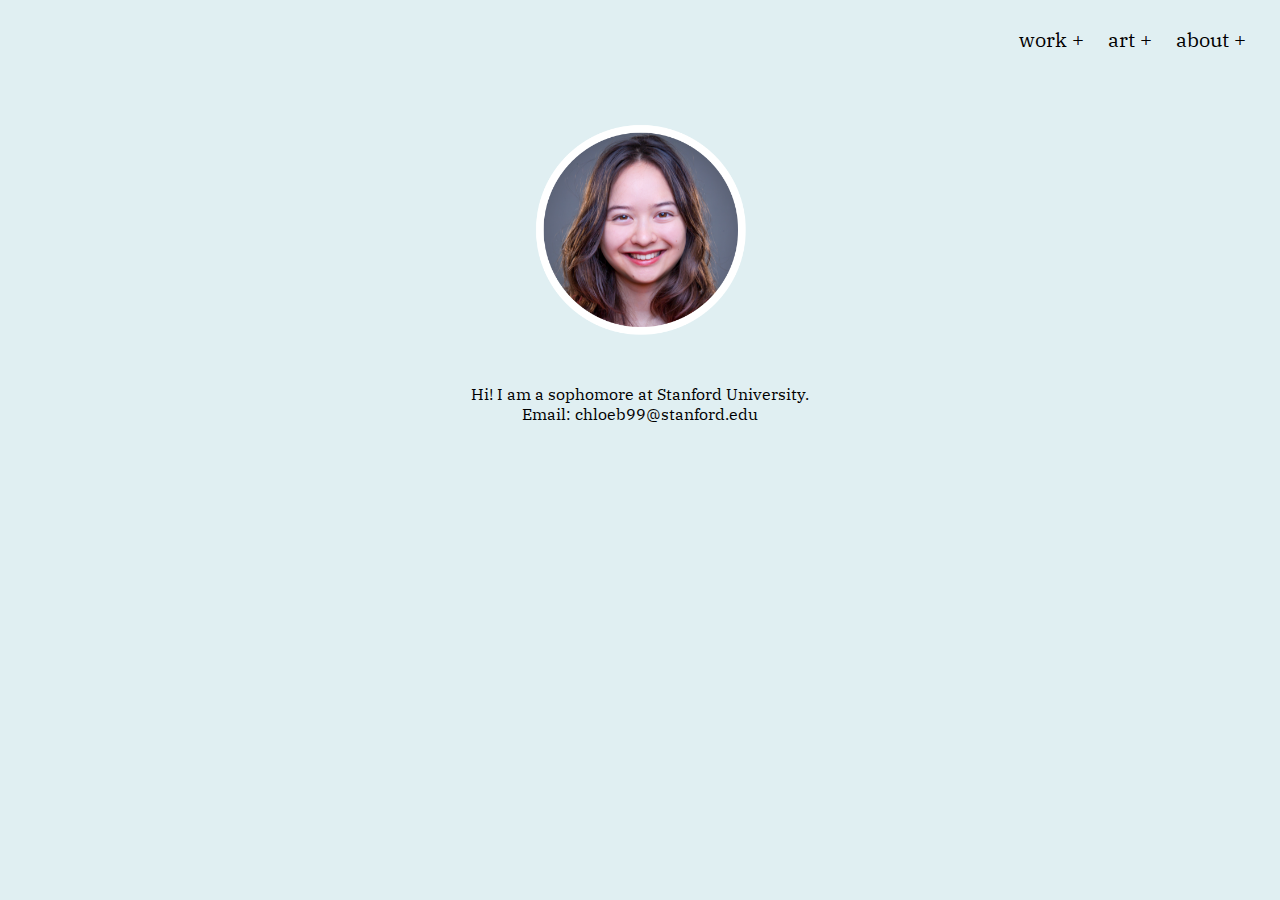
==== about.html @ 64ab29d1 "Update about.html" ====
<html>
<head>
  <title>Chloe Barreau</title>
  <link rel="icon" href="images/logo.png">
  <link rel="stylesheet" href="style.css">
  <script type="text/javascript" src="script.js"></script>
  <meta name="viewport" content="width=device-width, initial-scale=1">
  <link href="https://fonts.googleapis.com/css?family=IBM+Plex+Serif:300,500i|Work+Sans" rel="stylesheet">
</head>
<body>
    <div class = "container-flat">
      <nav>
          <ul>
            <li><a class = "underscore" href="index.html">work +</a></li>
            <li><a class = "underscore" href="art.html">art +</a></li>
            <li><a class = "underscore" href="about.html">about +</a></li>
          </ul>
      </nav>
  </div>
  <!-- Art Gallery Grid -->
  <section class = "main" style="text-align:center">
      <img src="images/profile.png" alt="profile" style="width:300px; padding:40px">
     <p class="smalltext">Hi! I am a sophomore at Stanford University.
       <br>Email: chloeb99@stanford.edu</br>
  <script src="//platform.linkedin.com/in.js" type="text/javascript"></script>
<script type="IN/MemberProfile" data-id="http://www.linkedin.com/in/chloe-barreau" data-format="inline" data-related="false"></script>
     </p>
  </section>
    <!-- END GRID -->
  </div>
</body>
</html>
---- style.css ----
* {
    box-sizing: border-box;
}

p {
  font-family: 'IBM Plex Serif', serif;
  color: black;
  font-size: 40px;
  display: flex;
  align-items: center;
  justify-content: center;
  margin: 5px;
}

.smalltext {
    padding: 0 20 0 20;
    font-size: 16px;
    text-align: center;
}

p.cardText {
  font-family: "Work Sans", sans-serif;
  color: black;
  font-size: 30px;
  position: absolute;
  text-align: center;
  transform: translate(-50%, -50%);
  top: 50%;
  left: 50%;
}

img {
   width: 100%;
   max-width: 500px; /*actual image width*/
   height: auto; /* maintain aspect ratio*/
   margin: auto; /*optional centering of image*/
   border-radius: 3px;
}

.overlay {
     opacity:0; /* Completely invisible. */
     transition: 0.2s;
    border-radius: 3px;
    background-color: white;
    position: absolute;
  top: 0;
  bottom: 0;
  left: 0;
  right: 0;
  height: 100%;
  width: 100%;
}

.overlay:hover{
    opacity:1; /* Completely visible. */
}

nav {
  display: flex;
  justify-content: flex-end;
}

ul {
  display: flex;
  list-style: none;
}

li {
  padding: 0 1.5em 0 0;
}

a {
  text-decoration: none;
  font-family: 'IBM Plex Serif', serif;
  color: black;
  font-size: 20px;
}

a.underscore:hover {
  border-bottom: 2px solid black; //#A0EBEC
}

.welcome {
    display: flex;
  justify-content: center;
  flex-direction: column;
}

.box {
  display: flex;
  align-items: center;
  justify-content: center;
}

body{
  margin: 0;
  padding: 0;
  background: #E0EFF2;
}

.skewedBox {
  background: white;
  padding: 100px 0;
  transform: skew(0deg, -6deg) translateY(-120px);
}

.main {
  max-width: 1000px;
  margin: auto;
}

.container{
  padding: 30px 10px;
  transform: skew(0deg, 6deg);
}
.container-flat{
  padding: 10px;
}

/* Add padding BETWEEN each column */
.row,
.row > .column {
    padding: 8px;
}

/* Create four equal columns that floats next to each other */
.column {
    float: left;
    width: 50%;
    /* box-shadow: 0 4px 8px 0 rgba(0,0,0,0.2); */
}


/* Clear floats after rows */
.row:after {
    content: "";
    display: table;
    clear: both;
}

/* Content */
.content {
    background-color: white;
    padding: 10px;
    border-radius: 5px;
    position: relative;
}

.pop {
    height: 100%;
    width: 100%;
    overflow-y: scroll;
    display: none;
    position: fixed;
    z-index: 1;
    top: 0;
    left: 0;
    background-color: white;
}

.pop-content {
    position: relative;
    top: 10%;
    padding: 0 10% 5% 10%;
    width: 100%;
    text-align: center;
    margin-top: 30px;
}

.pop .closebtn {
    position: absolute;
    text-decoration: none;
    top: 20px;
    right: 45px;
    font-size: 60px;
    transition: 0.3s;
}

.pop p {
  font-family: "Work Sans", sans-serif;
  font-size: 16px;
  padding: 8px;
  text-decoration: none;
  color: #818181;
}

.pop h1 {
    font-family: "Work Sans", sans-serif;
    font-size: 30px;
}

.pop img {
    max-width: 100%;
    max-height: 100%;
}

/* Responsive layout - makes the two columns stack on top of each other instead of next to each other */
@media screen and (max-width: 900px) {
    .column {
        width: 100%;
    }
    .main {
      max-width: 500px;
      margin: auto;
    }
    .skewedBox {
      padding-top: 0px;
      padding-bottom: 0px;
      transform: skew(0deg, 0deg) translateY(0px);
    }
    .container{
	padding: 10px 0px 40px 0px;
      transform: skew(0deg, 0deg);
    }
    nav {
        justify-content: center;
        padding: 0 1em 0 0;
    }
    .content {
        padding: 0px;
    }
    /* .pop p {font-size: 12px} */
    .pop .closebtn {
	font-size: 40px;
	top: 15px;
	right: 35px;
    }
}

/* red: f98ca4;
blue: 4ad9db;
$green: 65f283;
$orange: f5b10b; */

p.title {
  font-size: 50px;
  text-align: center;
  margin-top: 40px;
  color: #3a50d9;
  font-family: 'Work Sans', sans-serif;
  text-shadow: -2px 2px 0 #e0eff2;
  line-height: 1;
  text-shadow:
	-1px -1px 0 #3a50d9, 1px -1px 0 #3a50d9,
    -1px 1px 0 #3a50d9, 1px 1px 0 #3a50d9,
    1px 0px 0px #3a50d9, 0px 1px 0px #3a50d9,
    2px 1px 0px #3a50d9, 1px 2px 0px #3a50d9,
    3px 2px 0px #3a50d9, 2px 3px 0px #3a50d9,
    4px 3px 0px #3a50d9, 3px 4px 0px #3a50d9,
    5px 4px 0px #3a50d9, 3px 5px 0px #3a50d9,
    6px 5px 0px #3a50d9, 0 3px 0 #3a50d9,
    1px 4px 0 #3a50d9, 2px 5px 0px #3a50d9,
    2px -1px 0 #3a50d9, 3px 0 0 #3a50d9,
    4px 1px 0 #3a50d9, 5px 2px 0px #3a50d9,
    6px 3px 0 #3a50d9, 7px 4px 0 #3a50d9

  &:after,
	&:before {
		position: absolute;
		overflow: hidden;
		left: 0;
		width: 100%;
		top: 0;
		z-index: 5;
	}
  }
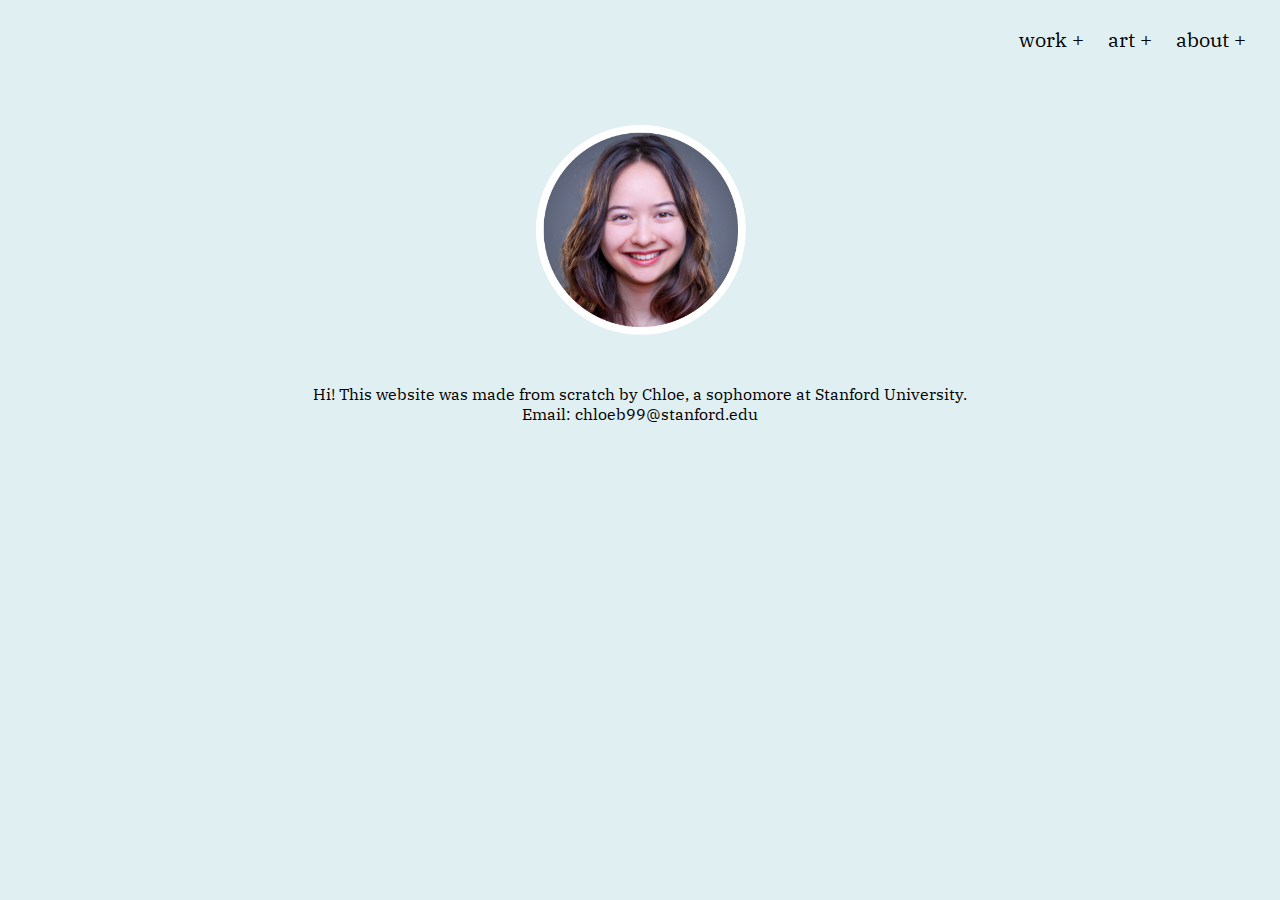
==== commit de4b90d4: "Update about.html" ====
--- a/about.html
+++ b/about.html
@@ -19,11 +19,9 @@
   </div>
   <!-- Art Gallery Grid -->
   <section class = "main" style="text-align:center">
-      <img src="images/profile.png" alt="profile" style="width:300px; padding:40px">
-     <p class="smalltext">Hi! I am a sophomore at Stanford University.
-       <br>Email: chloeb99@stanford.edu</br>
-  <script src="//platform.linkedin.com/in.js" type="text/javascript"></script>
-<script type="IN/MemberProfile" data-id="http://www.linkedin.com/in/chloe-barreau" data-format="inline" data-related="false"></script>
+     <a href="https://www.linkedin.com/in/chloe-barreau/" target="_blank"><img src="images/profile.png" alt="profile" style="width:300px; padding:40px"></a>
+     <p class="smalltext">Hi! This website was made from scratch by Chloe, a sophomore at Stanford University.
+       <br>Email: chloeb99@stanford.edu
      </p>
   </section>
     <!-- END GRID -->
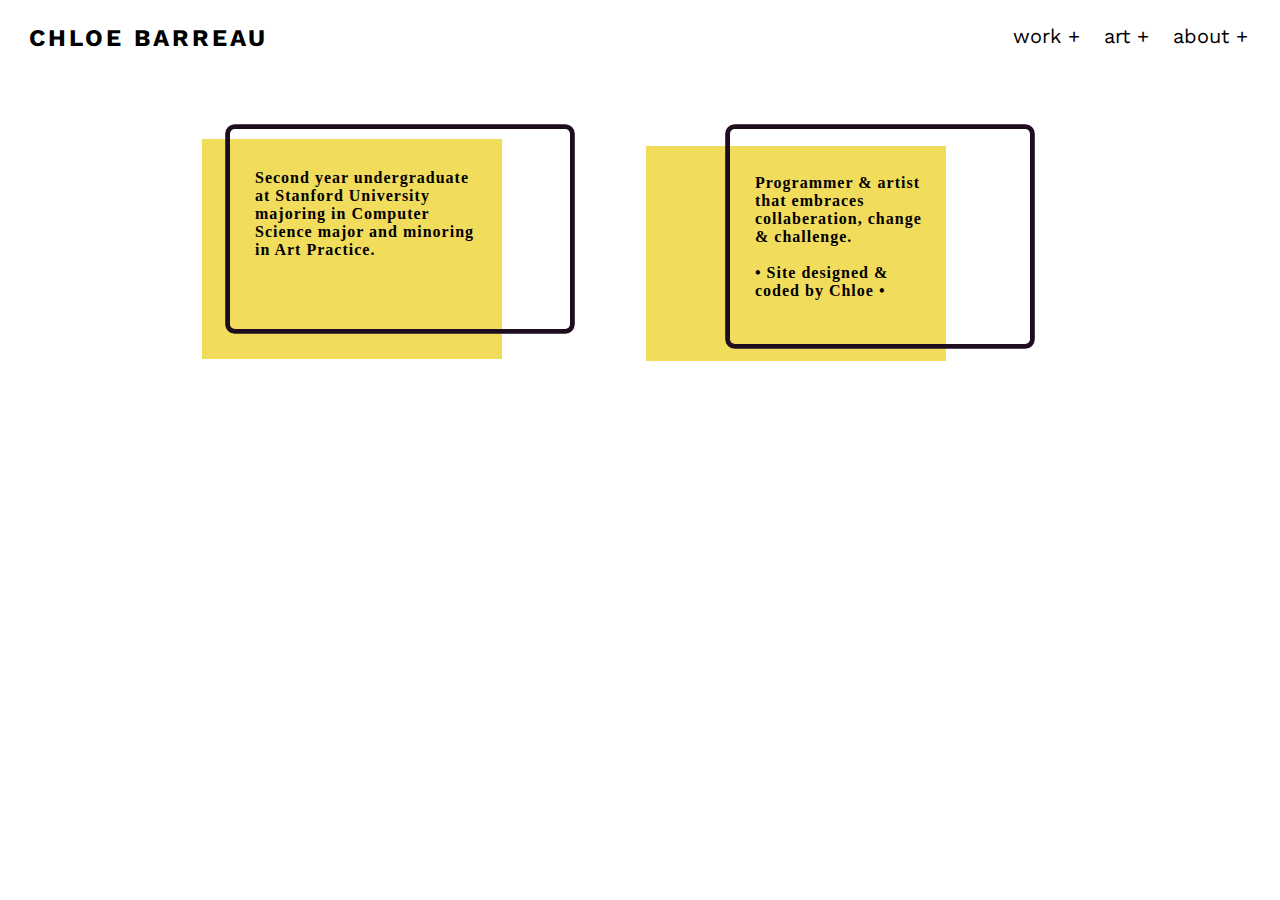
==== commit 6d444442: "udpate content + design" ====
--- a/about.html
+++ b/about.html
@@ -8,7 +8,10 @@
   <link href="https://fonts.googleapis.com/css?family=IBM+Plex+Serif:300,500i|Work+Sans" rel="stylesheet">
 </head>
 <body>
-    <div class = "container-flat">
+    <div class = "container">
+        <div class="left">
+            <p class= "title"> CHLOE BARREAU</p>
+        </div>
       <nav>
           <ul>
             <li><a class = "underscore" href="index.html">work +</a></li>
@@ -19,10 +22,30 @@
   </div>
   <!-- Art Gallery Grid -->
   <section class = "main" style="text-align:center">
-     <a href="https://www.linkedin.com/in/chloe-barreau/" target="_blank"><img src="images/profile.png" alt="profile" style="width:300px; padding:40px"></a>
-     <p class="smalltext">Hi! This website was made from scratch by Chloe, a sophomore at Stanford University.
-       <br>Email: chloeb99@stanford.edu
-     </p>
+
+     <!-- <a href="https://www.linkedin.com/in/chloe-barreau/" target="_blank"><img src="images/profile.png" alt="profile" style="width:300px; padding:40px"></a> -->
+     <!-- <div class= "about-border1">
+         <p class = "hello">HELLO!</p>
+    </div> -->
+
+    <div class="row">
+        <div class="column">
+            <div class= "about-border3">
+                <p>
+                    Second year undergraduate at Stanford University majoring in Computer Science major and minoring in Art Practice.
+                </p>
+           </div>
+        </div>
+        <div class="column">
+            <div class= "about-border2">
+                <p>
+                    Programmer & artist that embraces collaberation, change & challenge.  <br> <br>
+                    • Site designed & coded by Chloe •
+                </p>
+           </div>
+        </div>
+
+    </div>
   </section>
     <!-- END GRID -->
   </div>
--- a/style.css
+++ b/style.css
@@ -2,24 +2,45 @@
     box-sizing: border-box;
 }
 
+/* Define the "system" font family */
+@font-face {
+  font-family: system;
+  font-style: normal;
+  font-weight: 300;
+  /* word-spacing: 2em; */
+  src: local(".SFNSText-Light"), local(".HelveticaNeueDeskInterface-Light"), local(".LucidaGrandeUI"), local("Ubuntu Light"), local("Segoe UI Light"), local("Roboto-Light"), local("DroidSans"), local("Tahoma");
+}
+
 p {
-  font-family: 'IBM Plex Serif', serif;
+  font-weight: bold;
   color: black;
-  font-size: 40px;
+  font-size: 16px;
+  letter-spacing: 1px;
   display: flex;
   align-items: center;
   justify-content: center;
   margin: 5px;
 }
 
-.smalltext {
-    padding: 0 20 0 20;
-    font-size: 16px;
-    text-align: center;
+.title {
+    font-size: 24px;
+    font-family: "Work Sans", sans-serif;
+    letter-spacing: 3px;
+}
+
+.hello {
+    font-family: 'Work Sans';
+    font-weight: bold;
+    color: black;
+    font-size: 30px;
+    display: flex;
+    align-items: center;
+    justify-content: center;
+    margin: 5px;
 }
 
 p.cardText {
-  font-family: "Work Sans", sans-serif;
+  /* font-family: "Work Sans", sans-serif; */
   color: black;
   font-size: 30px;
   position: absolute;
@@ -34,21 +55,21 @@
    max-width: 500px; /*actual image width*/
    height: auto; /* maintain aspect ratio*/
    margin: auto; /*optional centering of image*/
-   border-radius: 3px;
+   border-radius: 5px;
 }
 
 .overlay {
-     opacity:0; /* Completely invisible. */
-     transition: 0.2s;
-    border-radius: 3px;
-    background-color: white;
+    opacity:0; /* Completely invisible. */
+    transition: 0.2s;
+    border-radius: 5px;
+    background-color: #F2DC5B;
     position: absolute;
-  top: 0;
-  bottom: 0;
-  left: 0;
-  right: 0;
-  height: 100%;
-  width: 100%;
+    top: 0;
+    bottom: 0;
+    left: 0;
+    right: 0;
+    height: 100%;
+    width: 100%;
 }
 
 .overlay:hover{
@@ -60,6 +81,11 @@
   justify-content: flex-end;
 }
 
+.left {
+    padding: 0.7em 0 0 1em;
+    float: left;
+}
+
 ul {
   display: flex;
   list-style: none;
@@ -71,19 +97,15 @@
 
 a {
   text-decoration: none;
-  font-family: 'IBM Plex Serif', serif;
+  /* font-family: 'IBM Plex Serif', serif; */
+  font-family: "Work Sans", sans-serif;
+
   color: black;
   font-size: 20px;
 }
 
 a.underscore:hover {
   border-bottom: 2px solid black; //#A0EBEC
-}
-
-.welcome {
-    display: flex;
-  justify-content: center;
-  flex-direction: column;
 }
 
 .box {
@@ -93,15 +115,16 @@
 }
 
 body{
-  margin: 0;
-  padding: 0;
-  background: #E0EFF2;
-}
-
-.skewedBox {
   background: white;
-  padding: 100px 0;
-  transform: skew(0deg, -6deg) translateY(-120px);
+  font-family: "system";
+}
+
+.footer {
+    right: 0;
+    bottom: 0;
+    left: 0;
+    padding: 1rem;
+    text-align: center;
 }
 
 .main {
@@ -109,18 +132,10 @@
   margin: auto;
 }
 
-.container{
-  padding: 30px 10px;
-  transform: skew(0deg, 6deg);
-}
-.container-flat{
-  padding: 10px;
-}
-
 /* Add padding BETWEEN each column */
 .row,
 .row > .column {
-    padding: 8px;
+    padding: 20px;
 }
 
 /* Create four equal columns that floats next to each other */
@@ -140,7 +155,7 @@
 
 /* Content */
 .content {
-    background-color: white;
+    background-color: #F6F6F6; //1F8AFC
     padding: 10px;
     border-radius: 5px;
     position: relative;
@@ -156,6 +171,7 @@
     top: 0;
     left: 0;
     background-color: white;
+
 }
 
 .pop-content {
@@ -177,7 +193,7 @@
 }
 
 .pop p {
-  font-family: "Work Sans", sans-serif;
+  /* font-family: "Work Sans", sans-serif; */
   font-size: 16px;
   padding: 8px;
   text-decoration: none;
@@ -194,24 +210,87 @@
     max-height: 100%;
 }
 
+.about-border2 {
+    border-radius: 0.3em;
+    position: relative;
+    margin: 25px;
+    padding-left: 20px;
+    padding-right: 100px;
+    padding-top: 40px;
+    vertical-align: middle;
+    box-shadow: 0 0 0 .3em #1E0D1F;
+    display: inline-block;
+    width: 300px;
+    height: 215px;
+    text-align: left;
+    /* right: -8%;
+    top: 240px; */
+}
+
+.about-border2:before {
+    content: "";
+    position: absolute;
+    z-index: -1;
+    top: 8%;
+    right: 28%;
+    width: 100%;
+    height: 215px;
+    background: #F2DC5B;
+}
+
+.about-border3 {
+    border-radius: 0.3em;
+    position: relative;
+    margin: 25px;
+    padding-top: 35px;
+    padding-left: 20px;
+    padding-right: 80px;
+    box-shadow: 0 0 0 .3em #1E0D1F;
+    display: inline-block;
+    width: 340px;
+    height: 200px;
+    text-align: left;
+    /* top: -260px;
+    right: -490px; */
+}
+
+.about-border3:after {
+    content: "";
+    position: absolute;
+    z-index: -1;
+    top: 5%;
+    right: 20%;
+    width: 300px;
+    height: 220px;
+    background: #F2DC5B;
+}
+
 /* Responsive layout - makes the two columns stack on top of each other instead of next to each other */
 @media screen and (max-width: 900px) {
     .column {
         width: 100%;
     }
+    .row,
+    .row > .column {
+        padding: 10px;
+    }
     .main {
       max-width: 500px;
       margin: auto;
     }
-    .skewedBox {
-      padding-top: 0px;
-      padding-bottom: 0px;
-      transform: skew(0deg, 0deg) translateY(0px);
-    }
-    .container{
-	padding: 10px 0px 40px 0px;
-      transform: skew(0deg, 0deg);
-    }
+
+    .container {
+	padding: 10px 0px 20px 0px;
+    display: flex;
+    flex-direction: column;
+    }
+
+    .left{
+        justify-content: center;
+        text-align: center;
+        padding: 0 0 0 0;
+    }
+
     nav {
         justify-content: center;
         padding: 0 1em 0 0;
@@ -231,36 +310,3 @@
 blue: 4ad9db;
 $green: 65f283;
 $orange: f5b10b; */
-
-p.title {
-  font-size: 50px;
-  text-align: center;
-  margin-top: 40px;
-  color: #3a50d9;
-  font-family: 'Work Sans', sans-serif;
-  text-shadow: -2px 2px 0 #e0eff2;
-  line-height: 1;
-  text-shadow:
-	-1px -1px 0 #3a50d9, 1px -1px 0 #3a50d9,
-    -1px 1px 0 #3a50d9, 1px 1px 0 #3a50d9,
-    1px 0px 0px #3a50d9, 0px 1px 0px #3a50d9,
-    2px 1px 0px #3a50d9, 1px 2px 0px #3a50d9,
-    3px 2px 0px #3a50d9, 2px 3px 0px #3a50d9,
-    4px 3px 0px #3a50d9, 3px 4px 0px #3a50d9,
-    5px 4px 0px #3a50d9, 3px 5px 0px #3a50d9,
-    6px 5px 0px #3a50d9, 0 3px 0 #3a50d9,
-    1px 4px 0 #3a50d9, 2px 5px 0px #3a50d9,
-    2px -1px 0 #3a50d9, 3px 0 0 #3a50d9,
-    4px 1px 0 #3a50d9, 5px 2px 0px #3a50d9,
-    6px 3px 0 #3a50d9, 7px 4px 0 #3a50d9
-
-  &:after,
-	&:before {
-		position: absolute;
-		overflow: hidden;
-		left: 0;
-		width: 100%;
-		top: 0;
-		z-index: 5;
-	}
-  }
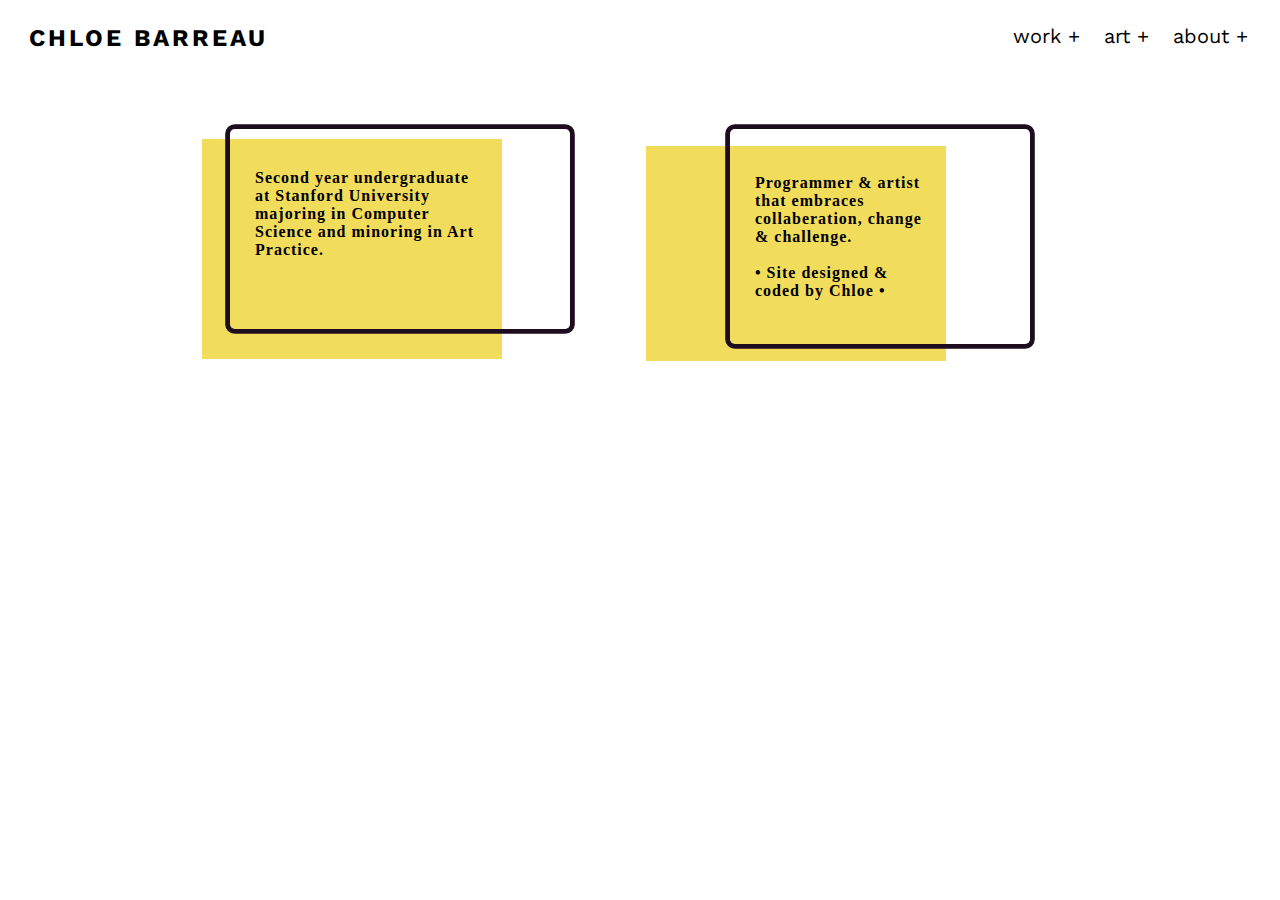
==== commit 7880c5d7: "Update about.html" ====
--- a/about.html
+++ b/about.html
@@ -22,17 +22,11 @@
   </div>
   <!-- Art Gallery Grid -->
   <section class = "main" style="text-align:center">
-
-     <!-- <a href="https://www.linkedin.com/in/chloe-barreau/" target="_blank"><img src="images/profile.png" alt="profile" style="width:300px; padding:40px"></a> -->
-     <!-- <div class= "about-border1">
-         <p class = "hello">HELLO!</p>
-    </div> -->
-
     <div class="row">
         <div class="column">
             <div class= "about-border3">
                 <p>
-                    Second year undergraduate at Stanford University majoring in Computer Science major and minoring in Art Practice.
+                    Second year undergraduate at Stanford University majoring in Computer Science and minoring in Art Practice.
                 </p>
            </div>
         </div>
@@ -44,7 +38,6 @@
                 </p>
            </div>
         </div>
-
     </div>
   </section>
     <!-- END GRID -->
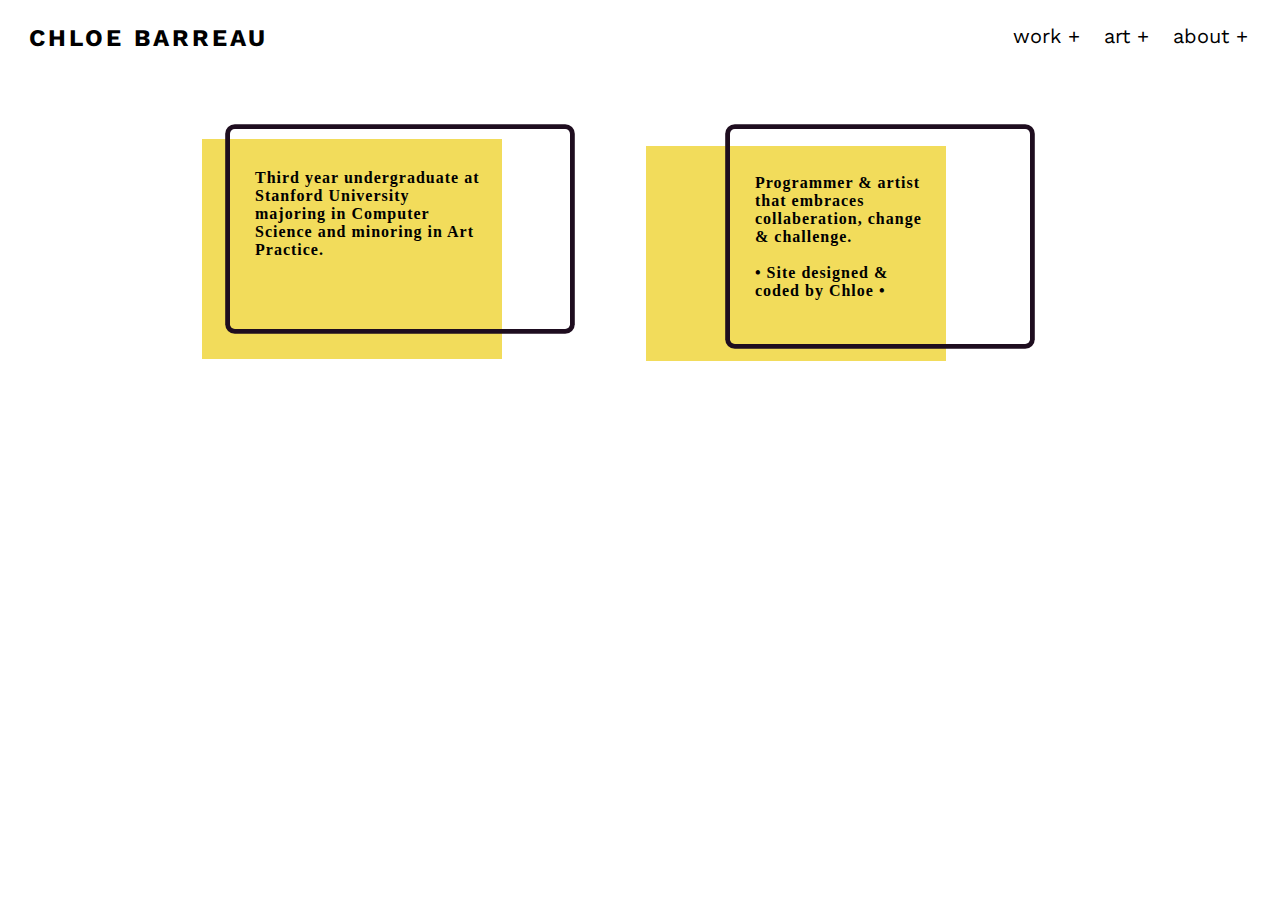
==== commit c2abbca1: "third year baby" ====
--- a/about.html
+++ b/about.html
@@ -26,7 +26,7 @@
         <div class="column">
             <div class= "about-border3">
                 <p>
-                    Second year undergraduate at Stanford University majoring in Computer Science and minoring in Art Practice.
+                    Third year undergraduate at Stanford University majoring in Computer Science and minoring in Art Practice.
                 </p>
            </div>
         </div>
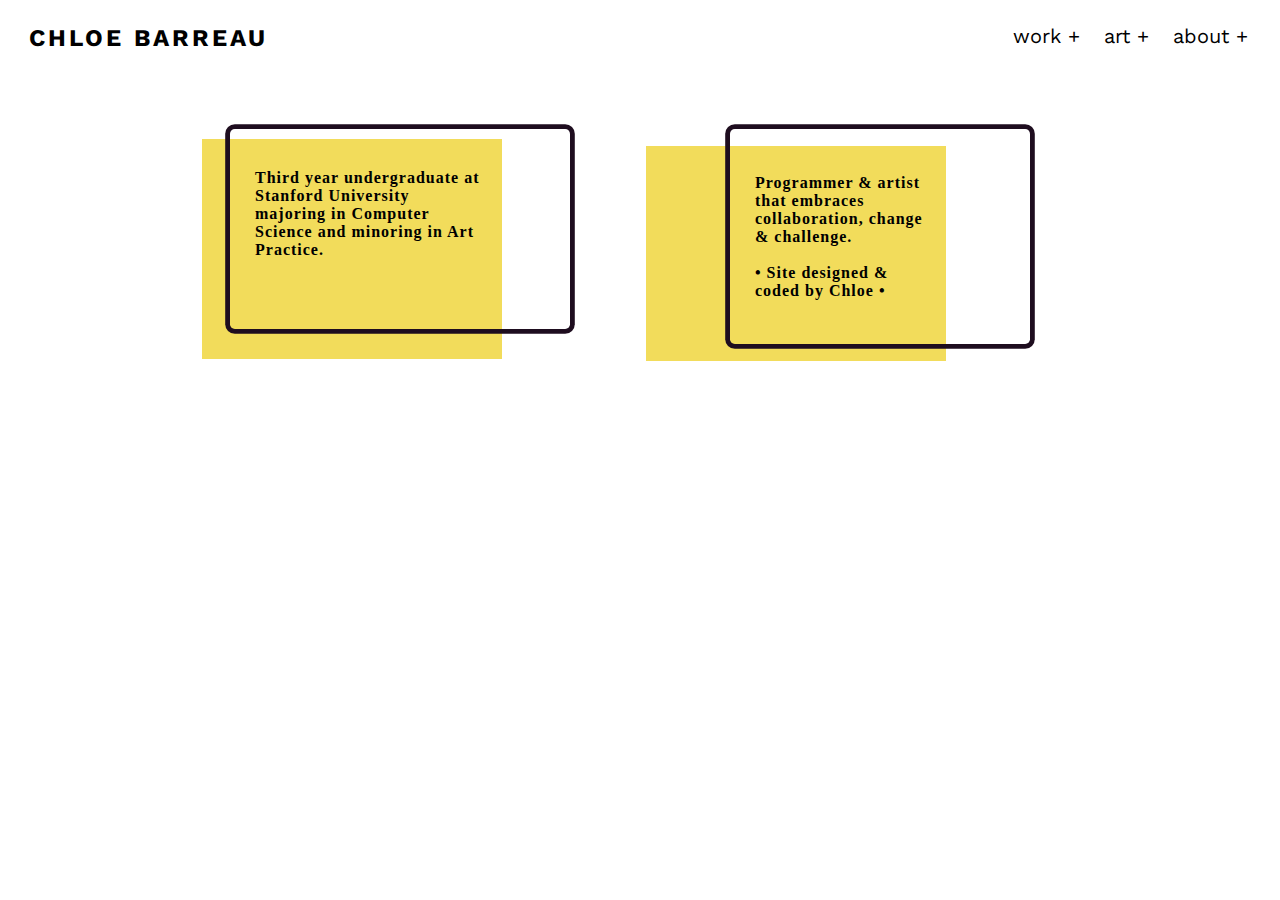
==== commit 058119b7: "speling girlie!" ====
--- a/about.html
+++ b/about.html
@@ -33,7 +33,7 @@
         <div class="column">
             <div class= "about-border2">
                 <p>
-                    Programmer & artist that embraces collaberation, change & challenge.  <br> <br>
+                    Programmer & artist that embraces collaboration, change & challenge.  <br> <br>
                     • Site designed & coded by Chloe •
                 </p>
            </div>
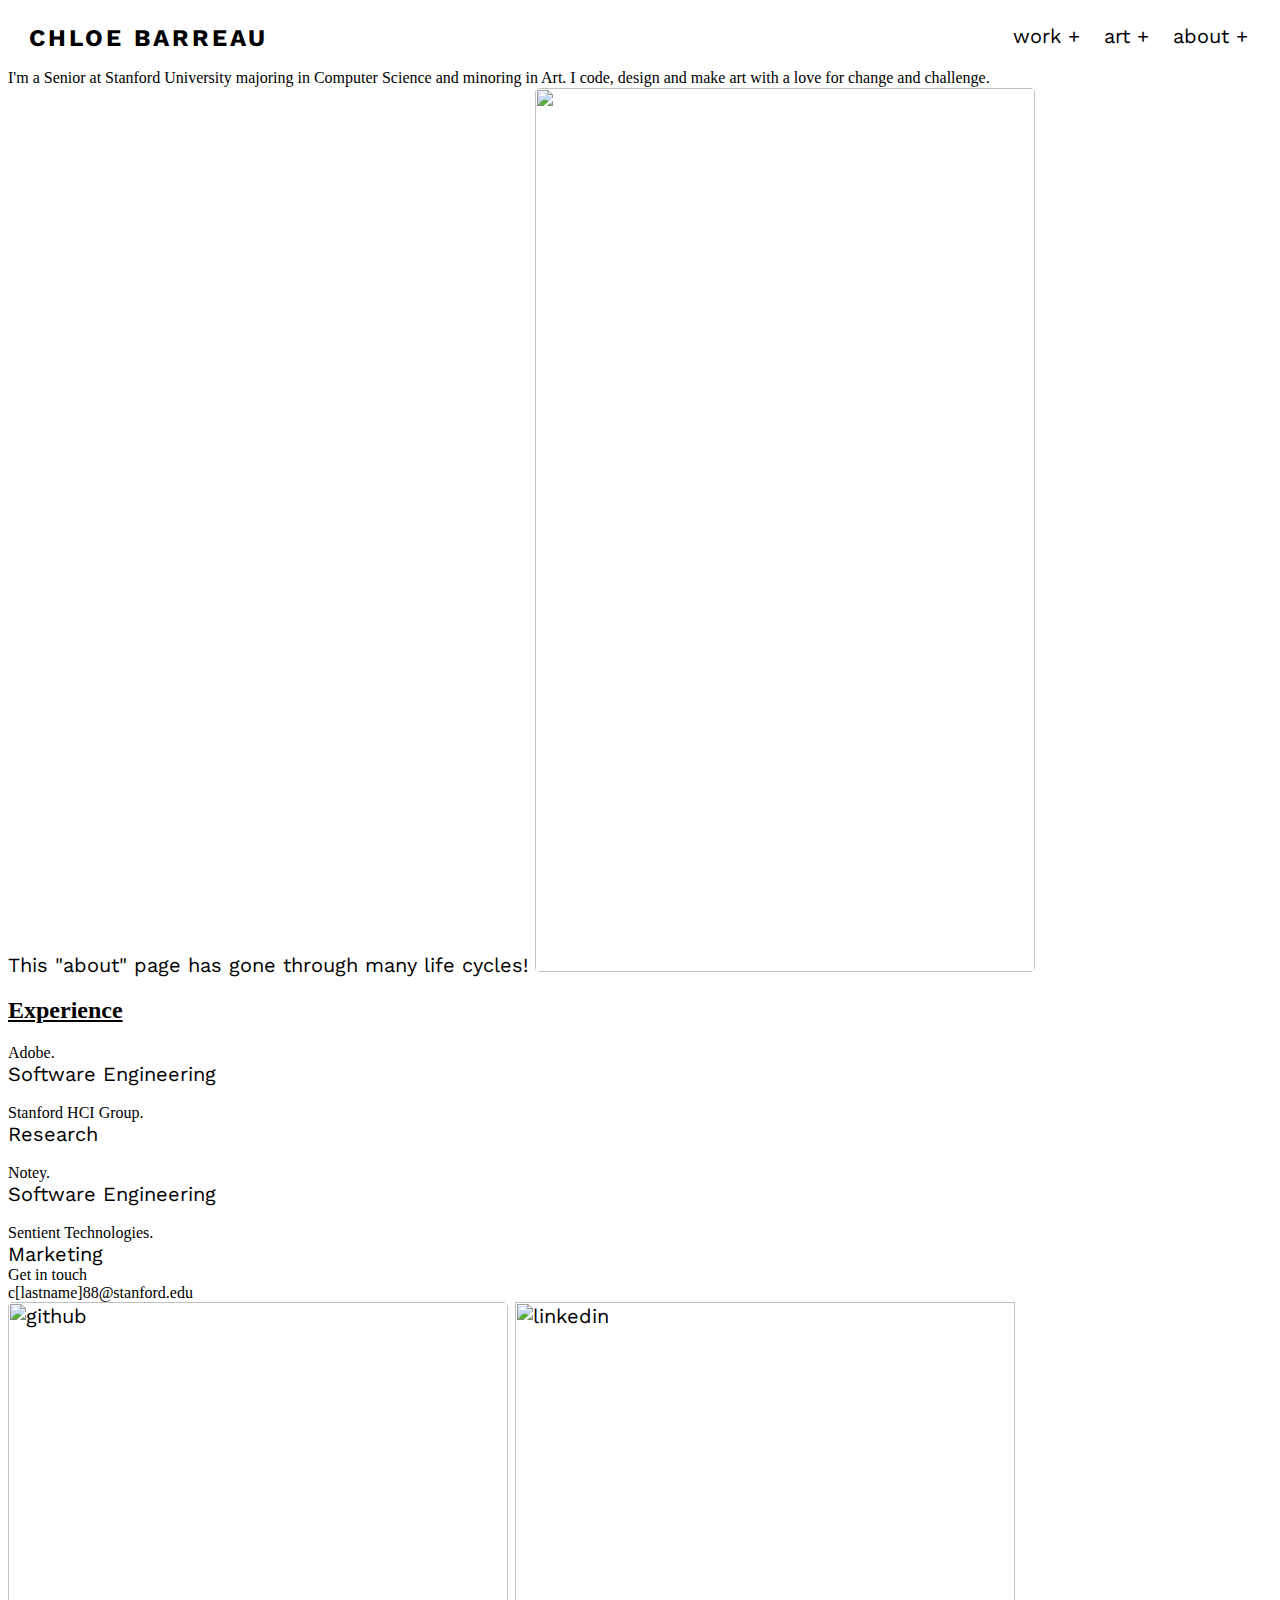
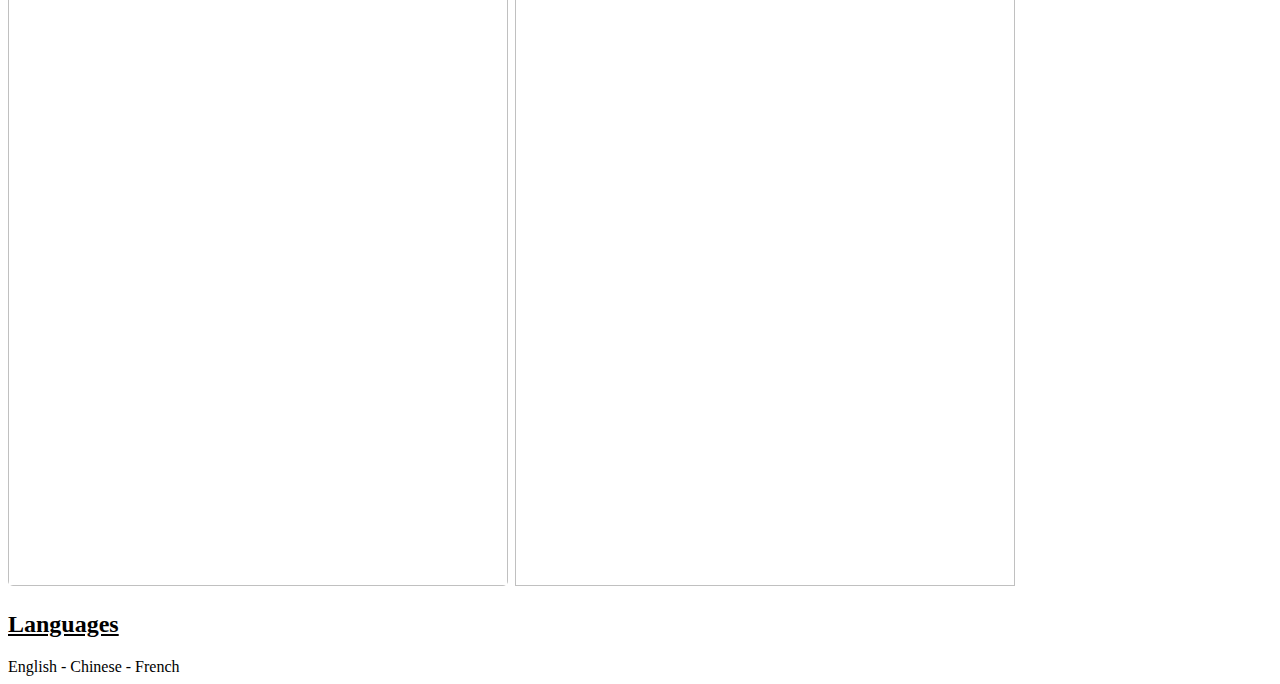
==== commit 4e301dda: "i'm a Senior now rip" ====
--- a/about.html
+++ b/about.html
@@ -6,8 +6,11 @@
   <script type="text/javascript" src="script.js"></script>
   <meta name="viewport" content="width=device-width, initial-scale=1">
   <link href="https://fonts.googleapis.com/css?family=IBM+Plex+Serif:300,500i|Work+Sans" rel="stylesheet">
+  <link href="https://fonts.googleapis.com/css?family=Libre+Baskerville&display=swap" rel="stylesheet">
 </head>
+
 <body>
+  
     <div class = "container">
         <div class="left">
             <p class= "title"> CHLOE BARREAU</p>
@@ -20,27 +23,55 @@
           </ul>
       </nav>
   </div>
-  <!-- Art Gallery Grid -->
-  <section class = "main" style="text-align:center">
-    <div class="row">
-        <div class="column">
-            <div class= "about-border3">
-                <p>
-                    Third year undergraduate at Stanford University majoring in Computer Science and minoring in Art Practice.
-                </p>
-           </div>
+  <section class="about-blurb">
+        <div class="about-1"> 
+            I'm a Senior at Stanford University majoring in Computer Science and minoring in Art. I code, design and make art with a love for change and challenge.    
+            <a class="about-imagepop"><br>This "about" page has gone through many life cycles!
+                <span><img src="images/about-before.png" /></span>
+            </a>
         </div>
-        <div class="column">
-            <div class= "about-border2">
-                <p>
-                    Programmer & artist that embraces collaboration, change & challenge.  <br> <br>
-                    • Site designed & coded by Chloe •
-                </p>
-           </div>
+        <div class="about-row">
+            <div class="about-col about-left">
+                <div>
+              <h2><u>Experience</u></h2>
+              Adobe. <br><a>Software Engineering</a><br><br>
+              Stanford HCI Group. <br><a href="https://hci.stanford.edu/publications/2019/fracture/fracture-cscw2019.pdf" target="_blank">Research</a><br><br>
+              Notey. <br><a>Software Engineering</a><br><br>
+              Sentient Technologies. <br><a>Marketing</a>
+              </div>
+            </div>
+            <div class="about-col about-right">
+                <div id="bottom">
+                <div id="heading">Get in touch</div>
+                c[lastname]88@stanford.edu
+                <div>
+                    <a class="icon" href="https://github.com/chloebarreau" target="_blank">
+                      <img src="images/mygit.png" alt="github">
+                    </a>
+                    <a class="icon" href="https://www.linkedin.com/in/chloe-barreau/" target="_blank" >
+                      <img style="border-radius: unset" src="images/mylinkedin.png" alt="linkedin">
+                    </a>
+                  </div> 
+                </div>
+            </div>
         </div>
-    </div>
+        <div class="about-row about-left">
+            <div class="about-col">
+              <div>
+                  <h2><u>Languages</u></h2> 
+                  English  -
+                  Chinese  -
+                  French
+              </div>   
+            </div>
+        </div>
   </section>
-    <!-- END GRID -->
-  </div>
 </body>
+<footer>  
+    <a class="typewrite" data-period="2000" data-type='[ "• Site designed & coded by Chloe •"]'>
+        <span class="wrap"></span>
+    </a> 
+</footer>
 </html>
+
+<!--Credit: https://mentormate.com/blog/css-postit-note/  -->
